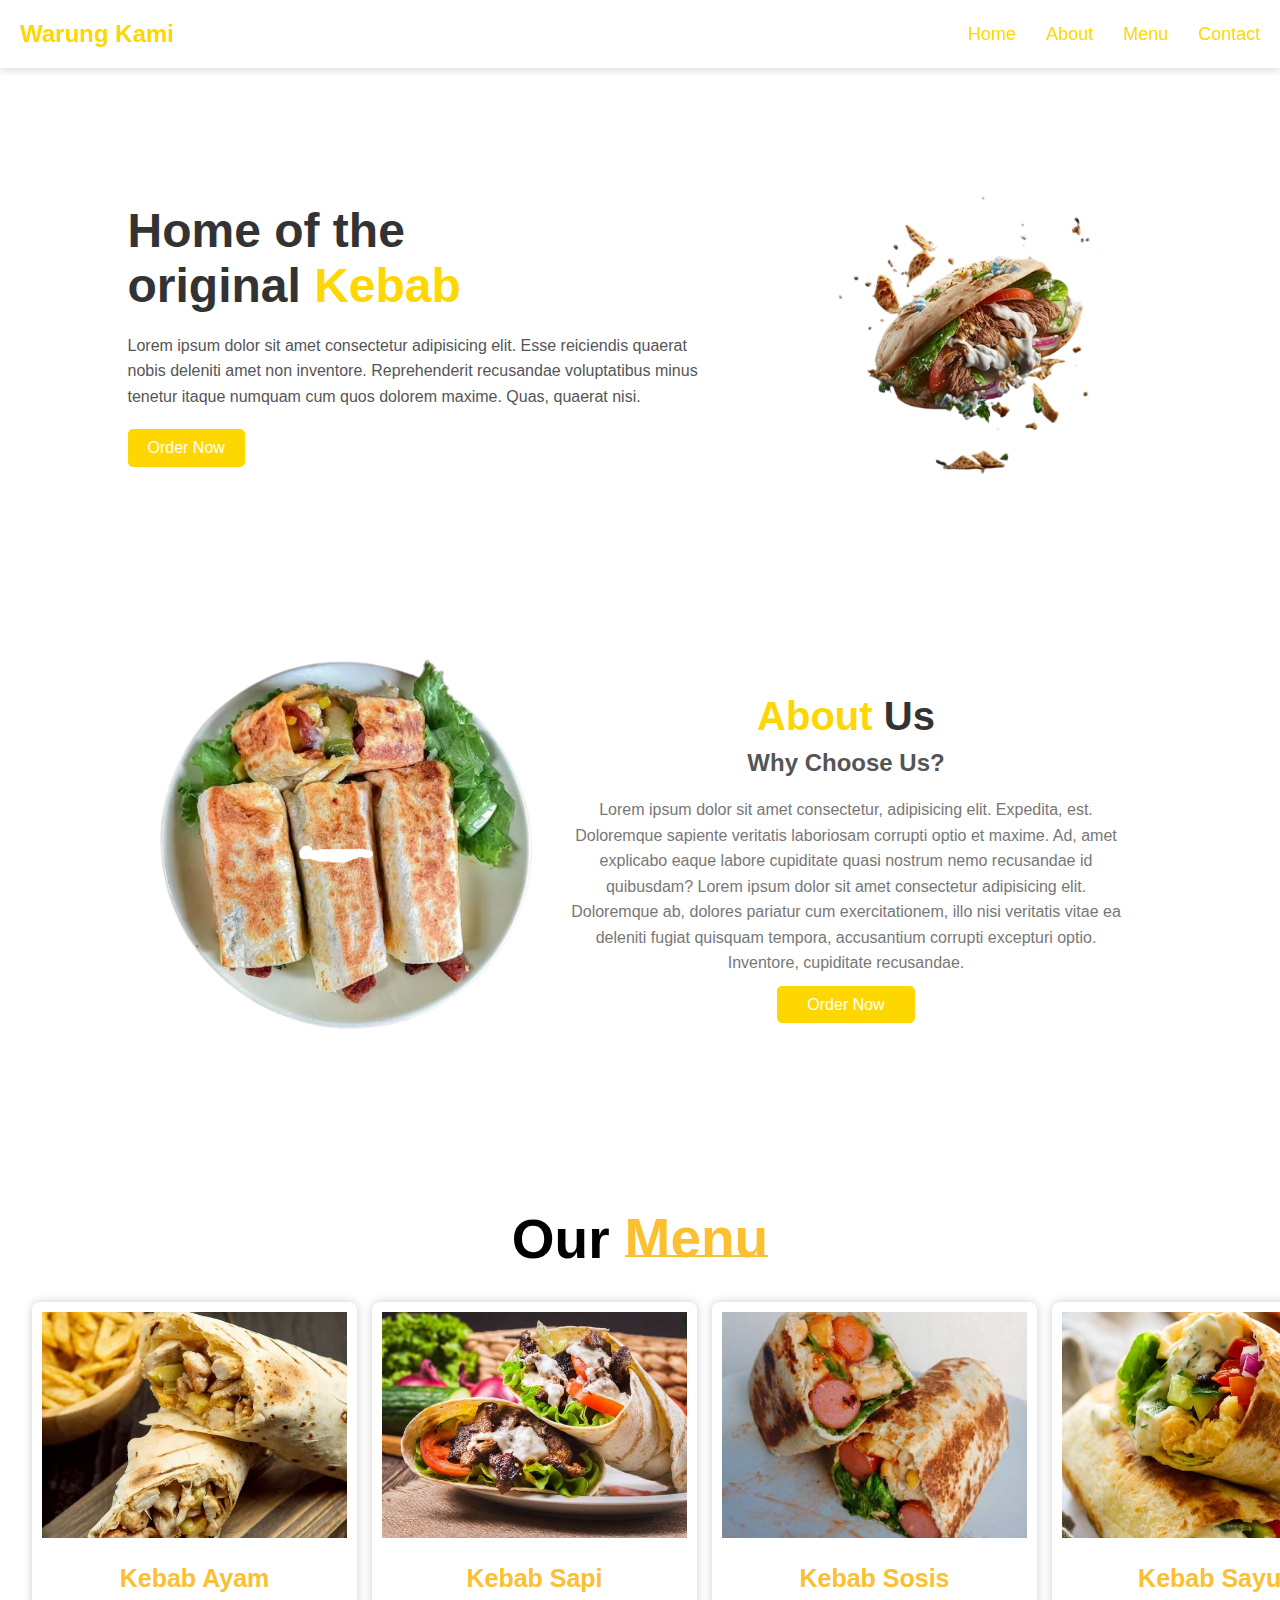
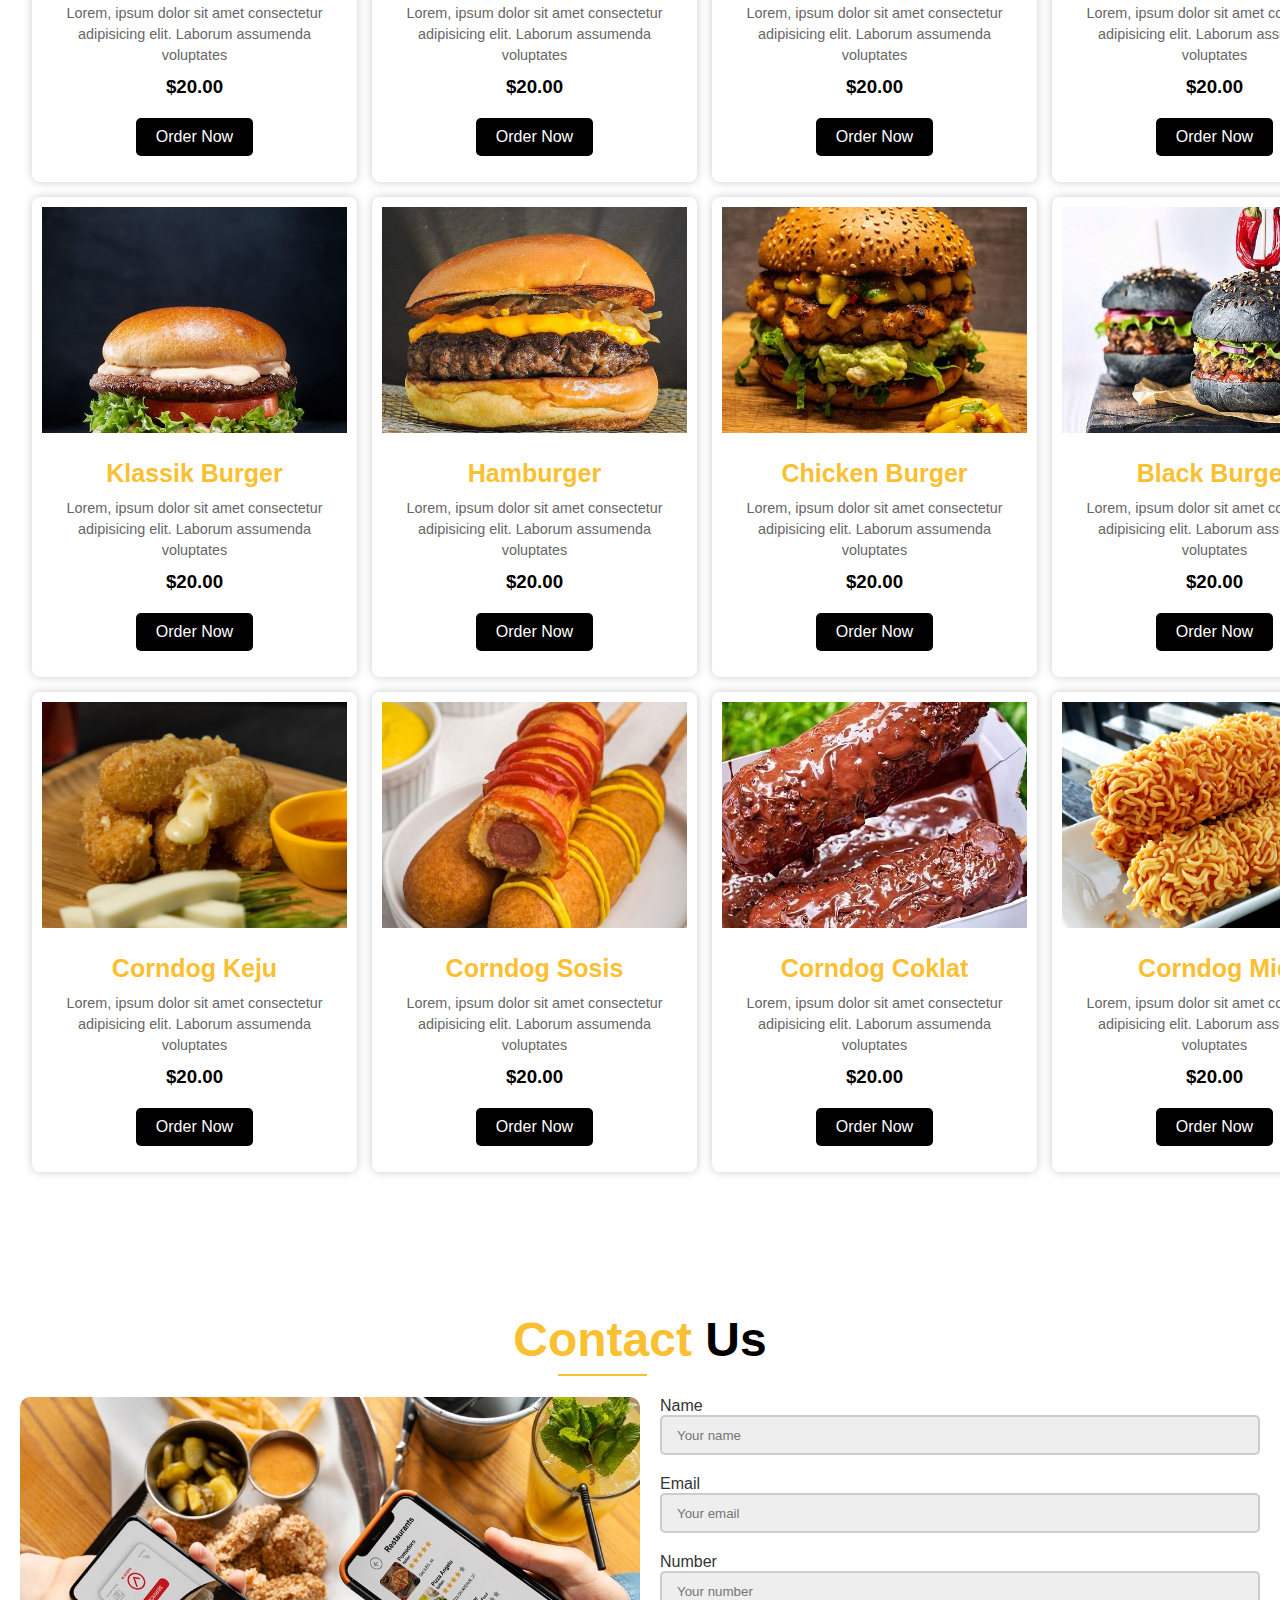
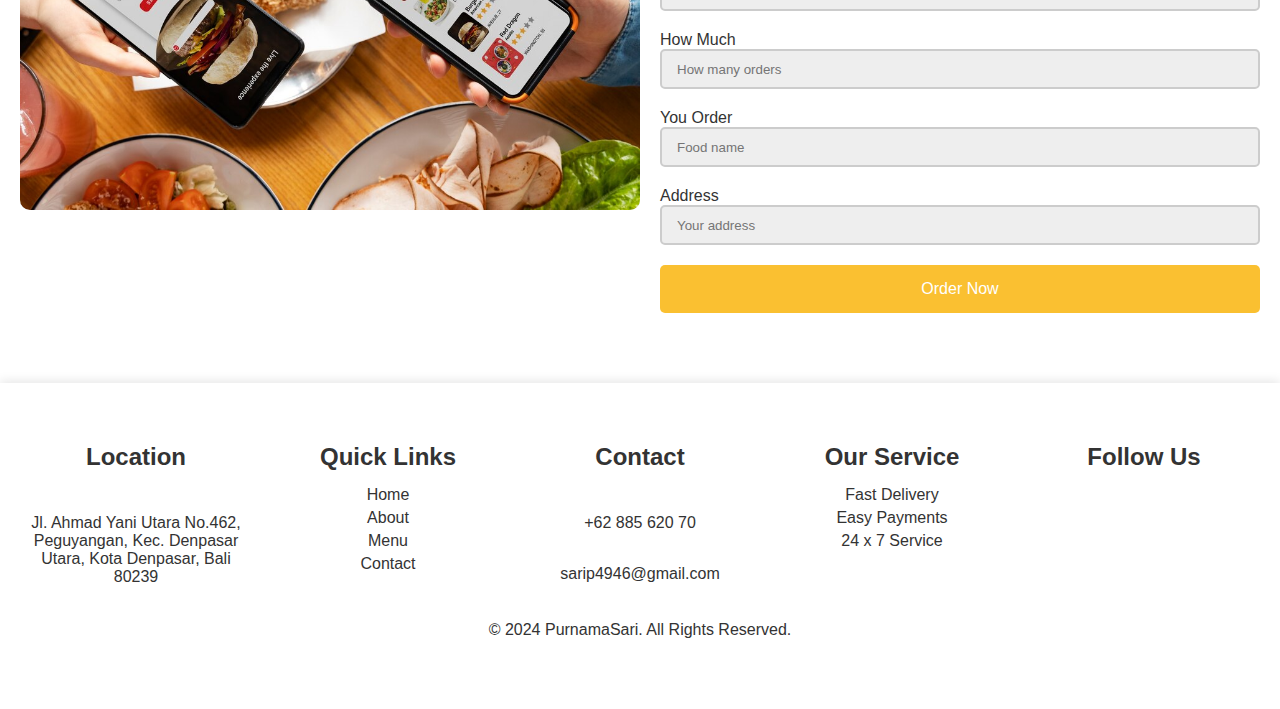
==== index.html @ 7ddaaf04 "first project koding akademi" ====
<!DOCTYPE html>
<html lang="en">
<head>
    <meta charset="UTF-8">
    <meta name="viewport" content="width=device-width, initial-scale=1.0">
    <title>Document</title>
    <link rel="stylesheet" href="https://cdnjs.cloudflare.com/ajax/libs/font-awesome/6.5.2/css/all.min.css" integrity="sha512-SnH5WK+bZxgPHs44uWIX+LLJAJ9/2PkPKZ5QiAj6Ta86w+fsb2TkcmfRyVX3pBnMFcV7oQPJkl9QevSCWr3W6A==" crossorigin="anonymous" referrerpolicy="no-referrer" />
    <link rel="stylesheet" href="style.css">
    <script defer src="script.js"></script>

</head>
<body>
        <nav class="navbar">
            <div class="logo">Warung Kami</div>
            <ul class="nav-links">
                <li><a href="#home">Home</a></li>
                <li><a href="#about">About</a></li>
                <li><a href="#menu">Menu</a></li>
                <li><a href="#contact">Contact</a></li>
            </ul>
            <div class="hamburger">
                <span class="bar"></span>
                <span class="bar"></span>
                <span class="bar"></span>
            </div>
        </nav>
    
        <!-- Section Home -->
        <div class="main" id="home">
            <div class="content">
                <h1>Home of the<br>original <span>Kebab</span></h1>
                <p>
                    Lorem ipsum dolor sit amet consectetur adipisicing elit. Esse reiciendis quaerat nobis 
                    deleniti amet non inventore. Reprehenderit recusandae voluptatibus minus tenetur itaque numquam 
                    cum quos dolorem maxime. Quas, quaerat nisi.
                </p>
                <div class="main_btn">
                    <a href="#order">Order Now</a>
                </div>
            </div>
            <div class="main_image">
                <img src="img/imghome.png" alt="Kebab">
            </div>
        </div>
    
<!-- Section About -->
<div class="about" id="about">
    <div class="about_main">
        <div class="image">
            <img src="img/imgabout.png" alt="About Image">
        </div>
        <div class="about_text">
            <h1><span>About</span> Us</h1>
            <h3>Why Choose Us?</h3>
            <p>
                Lorem ipsum dolor sit amet consectetur, adipisicing elit. Expedita, est. Doloremque 
                sapiente veritatis laboriosam corrupti optio et maxime. Ad, amet explicabo eaque labore 
                cupiditate quasi nostrum nemo recusandae id quibusdam? Lorem ipsum dolor sit amet 
                consectetur adipisicing elit. Doloremque ab, dolores pariatur cum exercitationem, illo nisi 
                veritatis vitae ea deleniti fugiat quisquam tempora, accusantium corrupti excepturi optio. 
                Inventore, cupiditate recusandae.
            </p>

            <a href="#order" class="about_btn">Order Now</a>
        </div>
    </div>
</div>

<!-- Menu -->
<div class="menu" id="menu">
    <h1>Our<span>Menu</span></h1>

    <div class="menu_box">
        <!-- Menu Card 1 -->
        <div class="menu_card">
            <div class="menu_image">
                <img src="img/kebab ayam.jpg" alt="Kebab Ayam">
            </div>
            <div class="small_card">
                <i class="fa-solid fa-heart"></i>
            </div>
            <div class="menu_info">
                <h2>Kebab Ayam</h2>
                <p>Lorem, ipsum dolor sit amet consectetur adipisicing elit. Laborum assumenda voluptates</p>
                <h3>$20.00</h3>
                <div class="menu_icon">
                    <i class="fa-solid fa-star"></i>
                    <i class="fa-solid fa-star"></i>
                    <i class="fa-solid fa-star"></i>
                    <i class="fa-solid fa-star"></i>
                    <i class="fa-solid fa-star-half-stroke"></i>
                </div>
                <a href="#" class="menu_btn">Order Now</a>
            </div>
        </div>

        <!-- Menu Card 2 -->
        <div class="menu_card">
            <div class="menu_image">
                <img src="img/kebab sapi.jpg" alt="Kebab Sapi">
            </div>
            <div class="small_card">
                <i class="fa-solid fa-heart"></i>
            </div>
            <div class="menu_info">
                <h2>Kebab Sapi</h2>
                <p>Lorem, ipsum dolor sit amet consectetur adipisicing elit. Laborum assumenda voluptates</p>
                <h3>$20.00</h3>
                <div class="menu_icon">
                    <i class="fa-solid fa-star"></i>
                    <i class="fa-solid fa-star"></i>
                    <i class="fa-solid fa-star"></i>
                    <i class="fa-solid fa-star"></i>
                    <i class="fa-solid fa-star-half-stroke"></i>
                </div>
                <a href="#" class="menu_btn">Order Now</a>
            </div>
        </div>

        <!-- Menu Card 3 -->
        <div class="menu_card">
            <div class="menu_image">
                <img src="img/kebab sosis.jpg" alt="Kebab Sosis">
            </div>
            <div class="small_card">
                <i class="fa-solid fa-heart"></i>
            </div>
            <div class="menu_info">
                <h2>Kebab Sosis</h2>
                <p>Lorem, ipsum dolor sit amet consectetur adipisicing elit. Laborum assumenda voluptates</p>
                <h3>$20.00</h3>
                <div class="menu_icon">
                    <i class="fa-solid fa-star"></i>
                    <i class="fa-solid fa-star"></i>
                    <i class="fa-solid fa-star"></i>
                    <i class="fa-solid fa-star"></i>
                    <i class="fa-solid fa-star-half-stroke"></i>
                </div>
                <a href="#" class="menu_btn">Order Now</a>
            </div>
        </div>

        <!-- Menu Card 4 -->
        <div class="menu_card">
            <div class="menu_image">
                <img src="img/kebab vegetarian.jpg" alt="Kebab Sayur">
            </div>
            <div class="small_card">
                <i class="fa-solid fa-heart"></i>
            </div>
            <div class="menu_info">
                <h2>Kebab Sayur</h2>
                <p>Lorem, ipsum dolor sit amet consectetur adipisicing elit. Laborum assumenda voluptates</p>
                <h3>$20.00</h3>
                <div class="menu_icon">
                    <i class="fa-solid fa-star"></i>
                    <i class="fa-solid fa-star"></i>
                    <i class="fa-solid fa-star"></i>
                    <i class="fa-solid fa-star"></i>
                    <i class="fa-solid fa-star-half-stroke"></i>
                </div>
                <a href="#" class="menu_btn">Order Now</a>
            </div>
        </div>

        <!-- Menu Card 5 -->
        <div class="menu_card">
            <div class="menu_image">
                <img src="img/klassik burger.jpg" alt="Klassik Burger">
            </div>
            <div class="small_card">
                <i class="fa-solid fa-heart"></i>
            </div>
            <div class="menu_info">
                <h2>Klassik Burger</h2>
                <p>Lorem, ipsum dolor sit amet consectetur adipisicing elit. Laborum assumenda voluptates</p>
                <h3>$20.00</h3>
                <div class="menu_icon">
                    <i class="fa-solid fa-star"></i>
                    <i class="fa-solid fa-star"></i>
                    <i class="fa-solid fa-star"></i>
                    <i class="fa-solid fa-star"></i>
                    <i class="fa-solid fa-star-half-stroke"></i>
                </div>
                <a href="#" class="menu_btn">Order Now</a>
            </div>
        </div>

        <!-- Menu Card 6 -->
        <div class="menu_card">
            <div class="menu_image">
                <img src="img/Hamburger.jpg" alt="Hamburger">
            </div>
            <div class="small_card">
                <i class="fa-solid fa-heart"></i>
            </div>
            <div class="menu_info">
                <h2>Hamburger</h2>
                <p>Lorem, ipsum dolor sit amet consectetur adipisicing elit. Laborum assumenda voluptates</p>
                <h3>$20.00</h3>
                <div class="menu_icon">
                    <i class="fa-solid fa-star"></i>
                    <i class="fa-solid fa-star"></i>
                    <i class="fa-solid fa-star"></i>
                    <i class="fa-solid fa-star"></i>
                    <i class="fa-solid fa-star-half-stroke"></i>
                </div>
                <a href="#" class="menu_btn">Order Now</a>
            </div>
        </div>

        <!-- Menu Card 7 -->
        <div class="menu_card">
            <div class="menu_image">
                <img src="img/chicken burger.jpg" alt="Chicken Burger">
            </div>
            <div class="small_card">
                <i class="fa-solid fa-heart"></i>
            </div>
            <div class="menu_info">
                <h2>Chicken Burger</h2>
                <p>Lorem, ipsum dolor sit amet consectetur adipisicing elit. Laborum assumenda voluptates</p>
                <h3>$20.00</h3>
                <div class="menu_icon">
                    <i class="fa-solid fa-star"></i>
                    <i class="fa-solid fa-star"></i>
                    <i class="fa-solid fa-star"></i>
                    <i class="fa-solid fa-star"></i>
                    <i class="fa-solid fa-star-half-stroke"></i>
                </div>
                <a href="#" class="menu_btn">Order Now</a>
            </div>
        </div>

        <!-- Menu Card 8 -->
        <div class="menu_card">
            <div class="menu_image">
                <img src="img/black burger.jpg" alt="Black Burger">
            </div>
            <div class="small_card">
                <i class="fa-solid fa-heart"></i>
            </div>
            <div class="menu_info">
                <h2>Black Burger</h2>
                <p>Lorem, ipsum dolor sit amet consectetur adipisicing elit. Laborum assumenda voluptates</p>
                <h3>$20.00</h3>
                <div class="menu_icon">
                    <i class="fa-solid fa-star"></i>
                    <i class="fa-solid fa-star"></i>
                    <i class="fa-solid fa-star"></i>
                    <i class="fa-solid fa-star"></i>
                    <i class="fa-solid fa-star-half-stroke"></i>
                </div>
                <a href="#" class="menu_btn">Order Now</a>
            </div>
        </div>

        <!-- Menu Card 9 -->
        <div class="menu_card">
            <div class="menu_image">
                <img src="img/corndog mozarella.jpg" alt="Corndog Keju">
            </div>
            <div class="small_card">
                <i class="fa-solid fa-heart"></i>
            </div>
            <div class="menu_info">
                <h2>Corndog Keju</h2>
                <p>Lorem, ipsum dolor sit amet consectetur adipisicing elit. Laborum assumenda voluptates</p>
                <h3>$20.00</h3>
                <div class="menu_icon">
                    <i class="fa-solid fa-star"></i>
                    <i class="fa-solid fa-star"></i>
                    <i class="fa-solid fa-star"></i>
                    <i class="fa-solid fa-star"></i>
                    <i class="fa-solid fa-star-half-stroke"></i>
                </div>
                <a href="#" class="menu_btn">Order Now</a>
            </div>
        </div>

        <!-- Menu Card 10 -->
        <div class="menu_card">
            <div class="menu_image">
                <img src="img/corndog sosis.jpg" alt="Corndog Sosis">
            </div>
            <div class="small_card">
                <i class="fa-solid fa-heart"></i>
            </div>
            <div class="menu_info">
                <h2>Corndog Sosis</h2>
                <p>Lorem, ipsum dolor sit amet consectetur adipisicing elit. Laborum assumenda voluptates</p>
                <h3>$20.00</h3>
                <div class="menu_icon">
                    <i class="fa-solid fa-star"></i>
                    <i class="fa-solid fa-star"></i>
                    <i class="fa-solid fa-star"></i>
                    <i class="fa-solid fa-star"></i>
                    <i class="fa-solid fa-star-half-stroke"></i>
                </div>
                <a href="#" class="menu_btn">Order Now</a>
            </div>
        </div>

        <!-- Menu Card 11 -->
        <div class="menu_card">
            <div class="menu_image">
                <img src="img/corndog cokelat.jpg" alt="Corndog Coklat">
            </div>
            <div class="small_card">
                <i class="fa-solid fa-heart"></i>
            </div>
            <div class="menu_info">
                <h2>Corndog Coklat</h2>
                <p>Lorem, ipsum dolor sit amet consectetur adipisicing elit. Laborum assumenda voluptates</p>
                <h3>$20.00</h3>
                <div class="menu_icon">
                    <i class="fa-solid fa-star"></i>
                    <i class="fa-solid fa-star"></i>
                    <i class="fa-solid fa-star"></i>
                    <i class="fa-solid fa-star"></i>
                    <i class="fa-solid fa-star-half-stroke"></i>
                </div>
                <a href="#" class="menu_btn">Order Now</a>
            </div>
        </div>

        <!-- Menu Card 12 -->
        <div class="menu_card">
            <div class="menu_image">
                <img src="img/corndog mie.jpg" alt="Corndog Mie">
            </div>
            <div class="small_card">
                <i class="fa-solid fa-heart"></i>
            </div>
            <div class="menu_info">
                <h2>Corndog Mie</h2>
                <p>Lorem, ipsum dolor sit amet consectetur adipisicing elit. Laborum assumenda voluptates</p>
                <h3>$20.00</h3>
                <div class="menu_icon">
                    <i class="fa-solid fa-star"></i>
                    <i class="fa-solid fa-star"></i>
                    <i class="fa-solid fa-star"></i>
                    <i class="fa-solid fa-star"></i>
                    <i class="fa-solid fa-star-half-stroke"></i>
                </div>
                <a href="#" class="menu_btn">Order Now</a>
            </div>
        </div>
    </div>
</div>

<!-- Contact -->
<div class="contact" id="contact">
    <h1><span>Contact</span> Us</h1>

    <div class="contact_main">
        <div class="contact_image">
            <img src="img/bg2.jpg" alt="Contact Image">
        </div>

        <form action="#">
            <div class="input">
                <p>Name</p>
                <input type="text" placeholder="Your name">
            </div>

            <div class="input">
                <p>Email</p>
                <input type="email" placeholder="Your email">
            </div>

            <div class="input">
                <p>Number</p>
                <input type="text" placeholder="Your number">
            </div>

            <div class="input">
                <p>How Much</p>
                <input type="number" placeholder="How many orders">
            </div>

            <div class="input">
                <p>You Order</p>
                <input type="text" placeholder="Food name">
            </div>

            <div class="input">
                <p>Address</p>
                <input type="text" placeholder="Your address">
            </div>

            <button type="submit" class="contact_btn">Order Now</button>
        </form>
    </div>
</div>
<footer>
    <div class="footer_main">
        <div class="footer_tag">
            <h2>Location</h2>
            <i class="fa-solid fa-location-dot"></i>
            <p>Jl. Ahmad Yani Utara No.462, Peguyangan, Kec. Denpasar Utara, Kota Denpasar, Bali 80239</p>
        </div>

        <div class="footer_tag">
            <h2>Quick Links</h2>
            <p><a href="#">Home</a></p>
            <p><a href="#">About</a></p>
            <p><a href="#">Menu</a></p>
            <p><a href="#">Contact</a></p>
        </div>

        <div class="footer_tag">
            <h2>Contact</h2>
            <i class="fa-solid fa-phone"></i>
            <p>+62 885 620 70</p>
            <i class="fa-solid fa-envelope"></i>
            <p>sarip4946@gmail.com</p>
        </div>

        <div class="footer_tag">
            <h2>Our Service</h2>
            <p>Fast Delivery</p>
            <p>Easy Payments</p>
            <p>24 x 7 Service</p>
        </div>

        <div class="footer_tag">
            <h2>Follow Us</h2>
            <div class="social_icons">
                <a href="#" aria-label="Facebook"><i class="fa-brands fa-facebook-f"></i></a>
                <a href="#" aria-label="Twitter"><i class="fa-brands fa-twitter"></i></a>
                <a href="#" aria-label="Instagram"><i class="fa-brands fa-instagram"></i></a>
                <a href="#" aria-label="LinkedIn"><i class="fa-brands fa-linkedin-in"></i></a>
            </div>
        </div>
    </div>

    <div class="copyrightText">
        <p>&copy; 2024 PurnamaSari. All Rights Reserved.</p>
    </div>
</footer>



</body>
</html>
---- style.css ----
* {
    margin: 0;
    padding: 0;
    box-sizing: border-box;
}

body {
    font-family: Arial, sans-serif;
    background-color: #f4f4f4;
}

/* Sticky Navbar */
.navbar {
    background-color: white;
    padding: 20px;
    display: flex;
    justify-content: space-between;
    align-items: center;
    box-shadow: 0 4px 6px rgba(0, 0, 0, 0.1);
    position: sticky;
    top: 0;
    z-index: 1000;
}

/* Logo */
.logo {
    font-size: 24px;
    font-weight: bold;
    color: #FFD700;
}

/* Navbar Links */
.nav-links {
    list-style: none;
    display: flex;
    gap: 30px;
    transition: transform 0.3s ease-in-out;
}

.nav-links li {
    margin: 0;
}

.nav-links a {
    text-decoration: none;
    color: #FFD700;
    font-size: 18px;
    transition: color 0.3s;
}

.nav-links a:hover {
    color: #333;
}

/* Hamburger Menu */
.hamburger {
    display: none;
    flex-direction: column;
    cursor: pointer;
}

.bar {
    height: 3px;
    width: 25px;
    background-color: #FFD700;
    margin: 4px 0;
    transition: all 0.3s ease;
}

/* Responsive Navbar */
@media screen and (max-width: 768px) {
    .navbar {
        justify-content: space-between;
    }

    .nav-links {
        position: fixed; 
        top: 60px; 
        right: 0; 
        height: calc(100vh - 60px); 
        width: 100%;
        background-color: white;
        display: flex;
        flex-direction: column;
        align-items: center;
        justify-content: center;
        transform: translateX(100%); 
        z-index: 999;
    }

    .nav-links li {
        margin: 20px 0;
    }

    .nav-links.active {
        transform: translateX(0); 
    }

    .hamburger {
        display: flex;
    }

    .hamburger.active .bar:nth-child(2) {
        opacity: 0;
    }

    .hamburger.active .bar:nth-child(1) {
        transform: translateY(7px) rotate(45deg);
    }

    .hamburger.active .bar:nth-child(3) {
        transform: translateY(-7px) rotate(-45deg);
    }
}

/* Home Section Styles */
.main {
    display: flex;
    align-items: center;
    justify-content: space-around;
    padding: 90px;
    background-color: white;
}

.content {
    max-width: 600px;
}

.content h1 {
    font-size: 3rem;
    color: #333;
    margin-bottom: 20px;
}

.content span {
    color: #FFD700;
}

.content p {
    font-size: 1rem;
    color: #555;
    margin-bottom: 20px;
    line-height: 1.6;
}

.main_btn {
    display: flex;
    justify-content: flex-start;
    align-items: center;
}

.main_btn a {
    text-decoration: none;
    padding: 10px 20px;
    background-color: #FFD700;
    color: white;
    border-radius: 5px;
    transition: background-color 0.3s;
}

.main_btn a:hover {
    background-color: #e6b800;
}

.main_image img {
    width: 350px;
    height: auto;
}

/* Responsive Home */
@media screen and (max-width: 768px) {
    .main {
        flex-direction: column;
        text-align: center;
    }

    .content h1 {
        font-size: 2rem;
    }

    .main_image img {
        width: 100%;
        max-width: 400px;
    }

    .main_btn {
        justify-content: center;
    }
}

/* About Section Styles */
.about {
    background-color: white;
    padding: 50px 0;
    display: flex;
    flex-direction: column;
    align-items: center;
    text-align: center;
}

.about_main {
    display: flex;
    align-items: center;
    justify-content: space-around;
    width: 80%;
    max-width: 1200px;
    margin-bottom: 30px;
}

.about .image img {
    width: 400px;
    height: auto;
    border-radius: 10px;
}

.about_text {
    max-width: 600px;
    padding: 20px;
}

.about_text h1 {
    font-size: 2.5rem;
    color: #333;
    margin-bottom: 10px;
}

.about_text h1 span {
    color: #FFD700;
}

.about_text h3 {
    font-size: 1.5rem;
    color: #555;
    margin-bottom: 20px;
}

.about_text p {
    font-size: 1rem;
    color: #777;
    line-height: 1.6;
    margin-bottom: 20px; 
}

.about_btn {
    text-decoration: none;
    padding: 10px 30px;
    background-color: #FFD700;
    color: white;
    border-radius: 5px;
    transition: background-color 0.3s;
}

.about_btn:hover {
    background-color: #e6b800;
}

/* Responsive About Section */
@media screen and (max-width: 768px) {
    .about_main {
        flex-direction: column;
    }

    .about .image img {
        width: 100%;
        max-width: 300px;
        margin-bottom: 20px;
    }

    .about_text h1 {
        font-size: 2rem;
    }

    .about_text h3 {
        font-size: 1.2rem;
    }

    .about_text p {
        font-size: 0.9rem;
    }

    .about_btn {
        padding: 10px 20px;
    }
}

/* Bagian Menu */
.menu {
    padding: 70px 0;
    background-color: white;
}

.menu h1 {
    font-size: 55px;
    display: flex;
    align-items: center;
    justify-content: center;
    margin-bottom: 30px;
}

.menu h1 span {
    color: #fac031;
    margin-left: 15px;
    font-family: 'MV Boli', sans-serif;
}

.menu h1 span::after {
    content: '';
    width: 100%;
    height: 2px;
    background: #fac031;
    display: block;
    position: relative;
    bottom: 15px;
}

.menu_box {
    width: 95%;
    margin: 0 auto;
    display: grid;
    grid-template-columns: repeat(4, 1fr);
    grid-gap: 15px;
}

.menu_card {
    display: flex;
    flex-direction: column;
    justify-content: space-between; 
    width: 325px;
    height: 480px;
    padding: 10px;
    background-color: #fff;
    border-radius: 8px;
    overflow: hidden;
    box-shadow: 0 0 10px rgba(0, 0, 0, 0.2);
    position: relative;
    transition: transform 0.3s;
}

.menu_card:hover {
    transform: scale(1.05);
}

.menu_image {
    width: 100%;
    height: 245px;
    margin: 0 auto;
    overflow: hidden;
}

.menu_image img {
    width: 100%;
    height: 100%;
    object-fit: cover;
    object-position: center;
    transition: 0.3s;
}

.menu_image:hover img {
    transform: scale(1.1);
}

.small_card {
    position: absolute;
    top: 10px;
    right: 10px;
    background: rgba(255, 255, 255, 0.8);
    border-radius: 50%;
    padding: 5px;
    width: 45px;
    height: 45px;
    float: right;
    opacity: 0;
    transition: 0.3s;
}

.menu_card:hover .small_card {
    opacity: 1;
}

.small_card i {
    font-size: 25px;
    display: flex;
    align-items: center;
    justify-content: center;
    line-height: 50px;
    color: #000;
    cursor: pointer;
    text-shadow: 0 0 6px #000;
    transition: 0.2s;
}

.small_card i:hover {
    color: #fac031;
}

.menu_info {
    padding: 1rem;
    text-align: center;
}

.menu_info h2 {
    font-size: 25px;
    color: #fac031;
    margin: 10px auto;
}

.menu_info p {
    font-size: 0.9rem;
    color: #666;
    margin-top: 8px;
    line-height: 21px;
}

.menu_info h3 {
    margin-top: 10px;
}

.menu_icon {
    color: #fac031;
    text-align: center;
    margin: 10px 0;
}

/* Tombol Order Now */
.menu_btn {
    display: inline-block;
    text-decoration: none;
    color: white;
    background: #000;
    padding: 10px 20px; 
    margin-top: 10px;
    border-radius: 5px;
    transition: 0.3s;
    font-size: 16px; 
    text-align: center; 
}

.menu_btn:hover {
    background-color: #e6b800;
}

/* Responsive Menu */
@media (max-width: 1200px) {
    .menu_box {
        grid-template-columns: repeat(3, 1fr);
    }
}

@media (max-width: 900px) {
    .menu_box {
        grid-template-columns: repeat(2, 1fr);
    }
}

@media (max-width: 600px) {
    .menu_box {
        grid-template-columns: 1fr;
    }

    .menu_card {
        width: 100%;
    }

    .menu_btn {
        padding: 8px 15px;
        font-size: 14px;
    }
}


/* Contact */
.contact {
    width: 100%;
    padding: 70px 20px;
    background-color: white; 
    color: #000;
}

.contact h1 {
    text-align: center;
    font-size: 3rem;
    margin-bottom: 30px;
}

.contact h1 span {
    color: #fac031;
    font-family: 'MV Boli', sans-serif;
    position: relative;
}

.contact h1 span::after {
    content: '';
    width: 50%;
    height: 2px;
    background: #fac031;
    display: block;
    position: absolute;
    bottom: -10px; 
    left: 25%; 
}

.contact .contact_main {
    display: flex;
    flex-direction: row;
    align-items: flex-start;
    justify-content: center;
    gap: 20px;
    text-align: left;
    flex-wrap: wrap;
}

.contact .contact_image {
    flex: 1;
    max-width: 100%;
    display: flex;
    justify-content: center;
}

.contact .contact_image img {
    max-width: 100%;
    height: auto;
    border-radius: 10px;
}

.contact form {
    flex: 1;
    display: flex;
    flex-direction: column;
    gap: 20px;
    width: 100%;
    max-width: 600px;
}

.contact .input p {
    margin: 0;
    font-size: 1rem;
    color: #333;
}

.contact .input input {
    width: 100%;
    height: 40px;
    padding: 0 15px;
    border: 2px solid #cccccc;
    background: #eeeeee;
    outline: none;
    border-radius: 5px;
}

.contact .input input:focus {
    border: 2px solid #fac031;
}

.contact .contact_btn {
    padding: 15px;
    background: #fac031;
    color: white;
    width: 100%;
    text-align: center;
    text-decoration: none;
    border: none;
    border-radius: 5px;
    cursor: pointer;
    font-size: 1rem;
    transition: background 0.3s;
}

.contact .contact_btn:hover {
    background: #e0a200;
}

/* Responsive */
@media (max-width: 768px) {
    .contact h1 {
        font-size: 2.5rem;
    }

    .contact .contact_main {
        flex-direction: column;
        align-items: center;
    }

    .contact .contact_image img {
        max-width: 90%;
    }

    .contact .input input {
        font-size: 0.9rem;
    }

    .contact .contact_btn {
        font-size: 0.9rem;
        padding: 12px;
    }
}


footer {
    width: 100%;
    background: white;
    padding: 50px 20px;
    color: #333;
    box-shadow: 0 -2px 10px rgba(0, 0, 0, 0.1);
}

footer .footer_main {
    display: grid;
    grid-template-columns: repeat(1, 1fr);
    gap: 20px;
    text-align: center;
}

footer .footer_main .footer_tag {
    padding: 10px;
}

footer .footer_main .footer_tag h2 {
    color: #333;
    font-size: 24px;
    margin-bottom: 15px;
}

footer .footer_main .footer_tag p {
    margin: 5px 0;
    font-size: 16px;
}

footer .footer_main .footer_tag a {
    color: #333;
    text-decoration: none;
}

footer .footer_main .footer_tag a:hover {
    color: #fac031;
}

footer .footer_main .footer_tag i {
    margin: 0 5px;
    font-size: 20px;
}

footer .footer_main .footer_tag .social_icons {
    display: flex;
    justify-content: center;
    gap: 10px;
}

footer .footer_main .footer_tag .social_icons a {
    color: #333;
    font-size: 20px;
    transition: color 0.3s;
}

footer .footer_main .footer_tag .social_icons a:hover {
    color: #fac031;
}

.copyrightText {
    text-align: center;
    padding: 20px;
    color: #333;
    font-size: 16px;
}

@media (min-width: 768px) {
    footer .footer_main {
        grid-template-columns: repeat(2, 1fr);
    }
}

@media (min-width: 992px) {
    footer .footer_main {
        grid-template-columns: repeat(5, 1fr);
    }
}
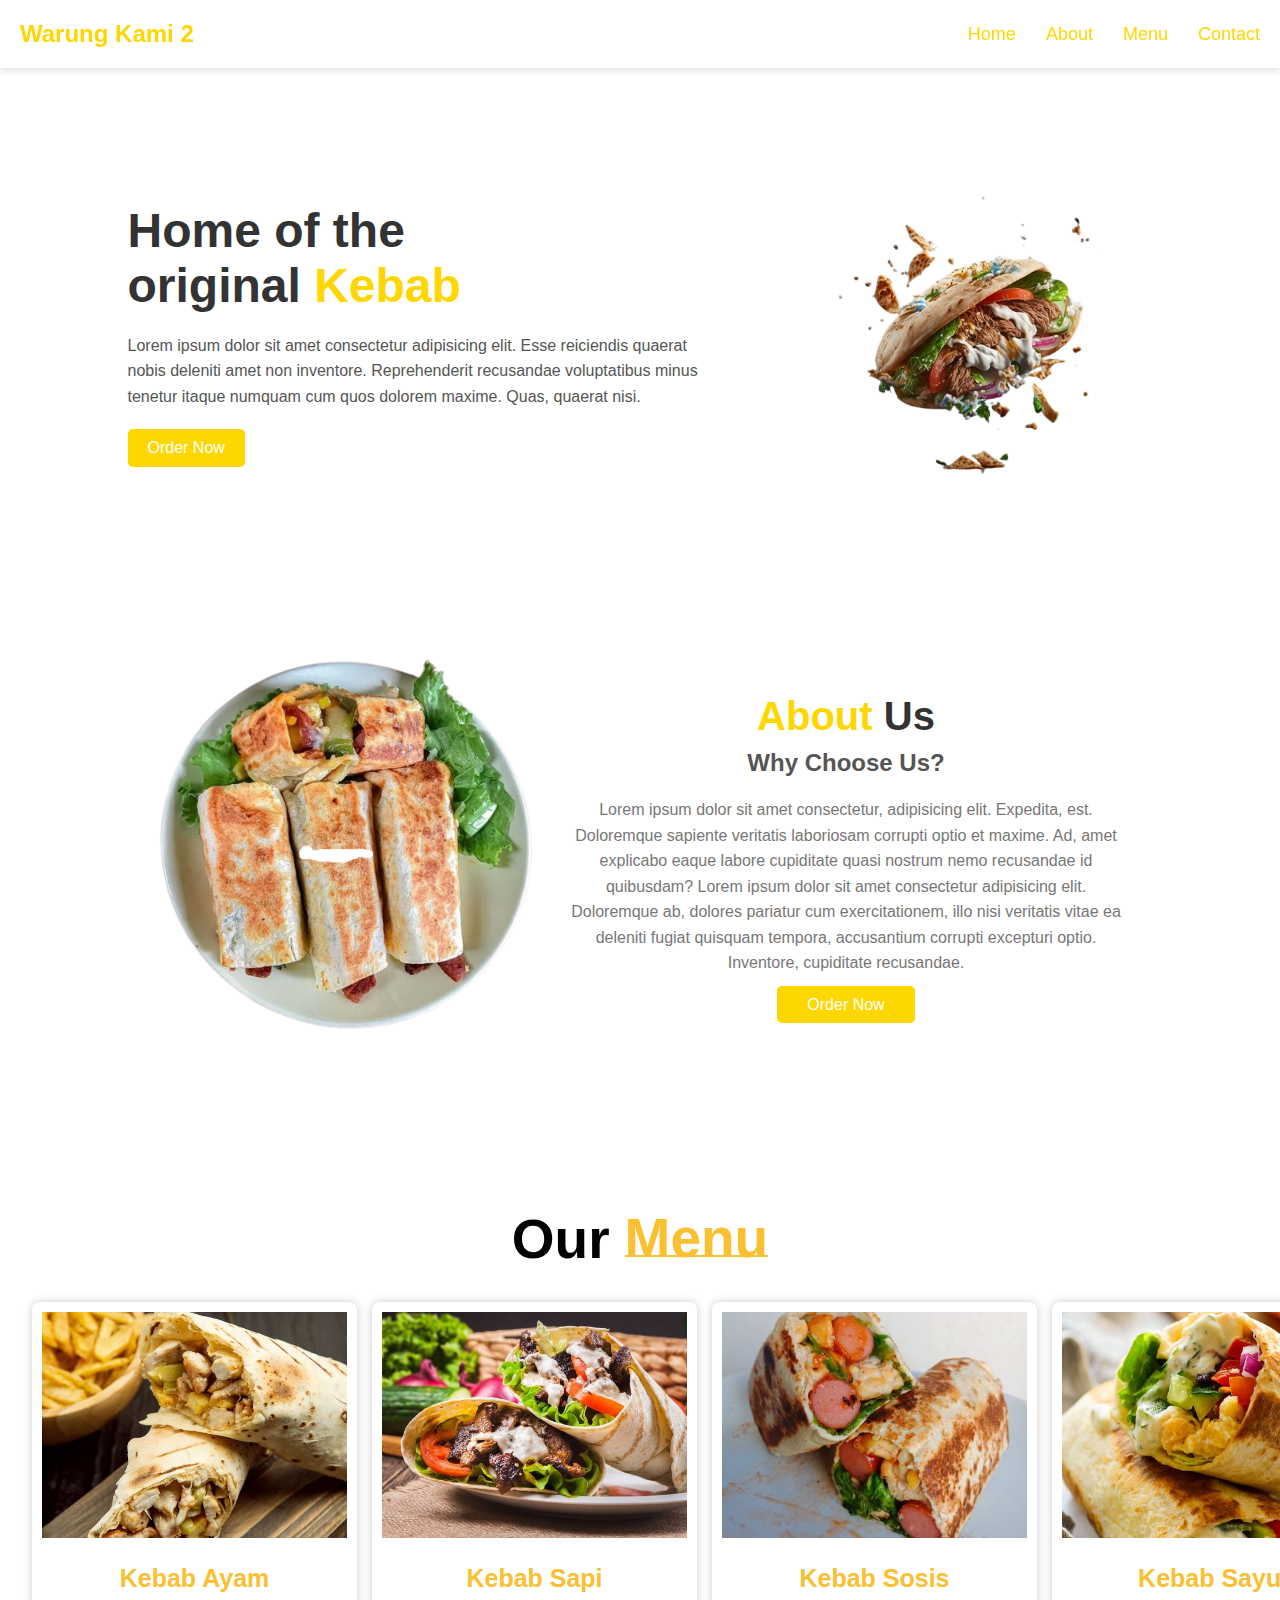
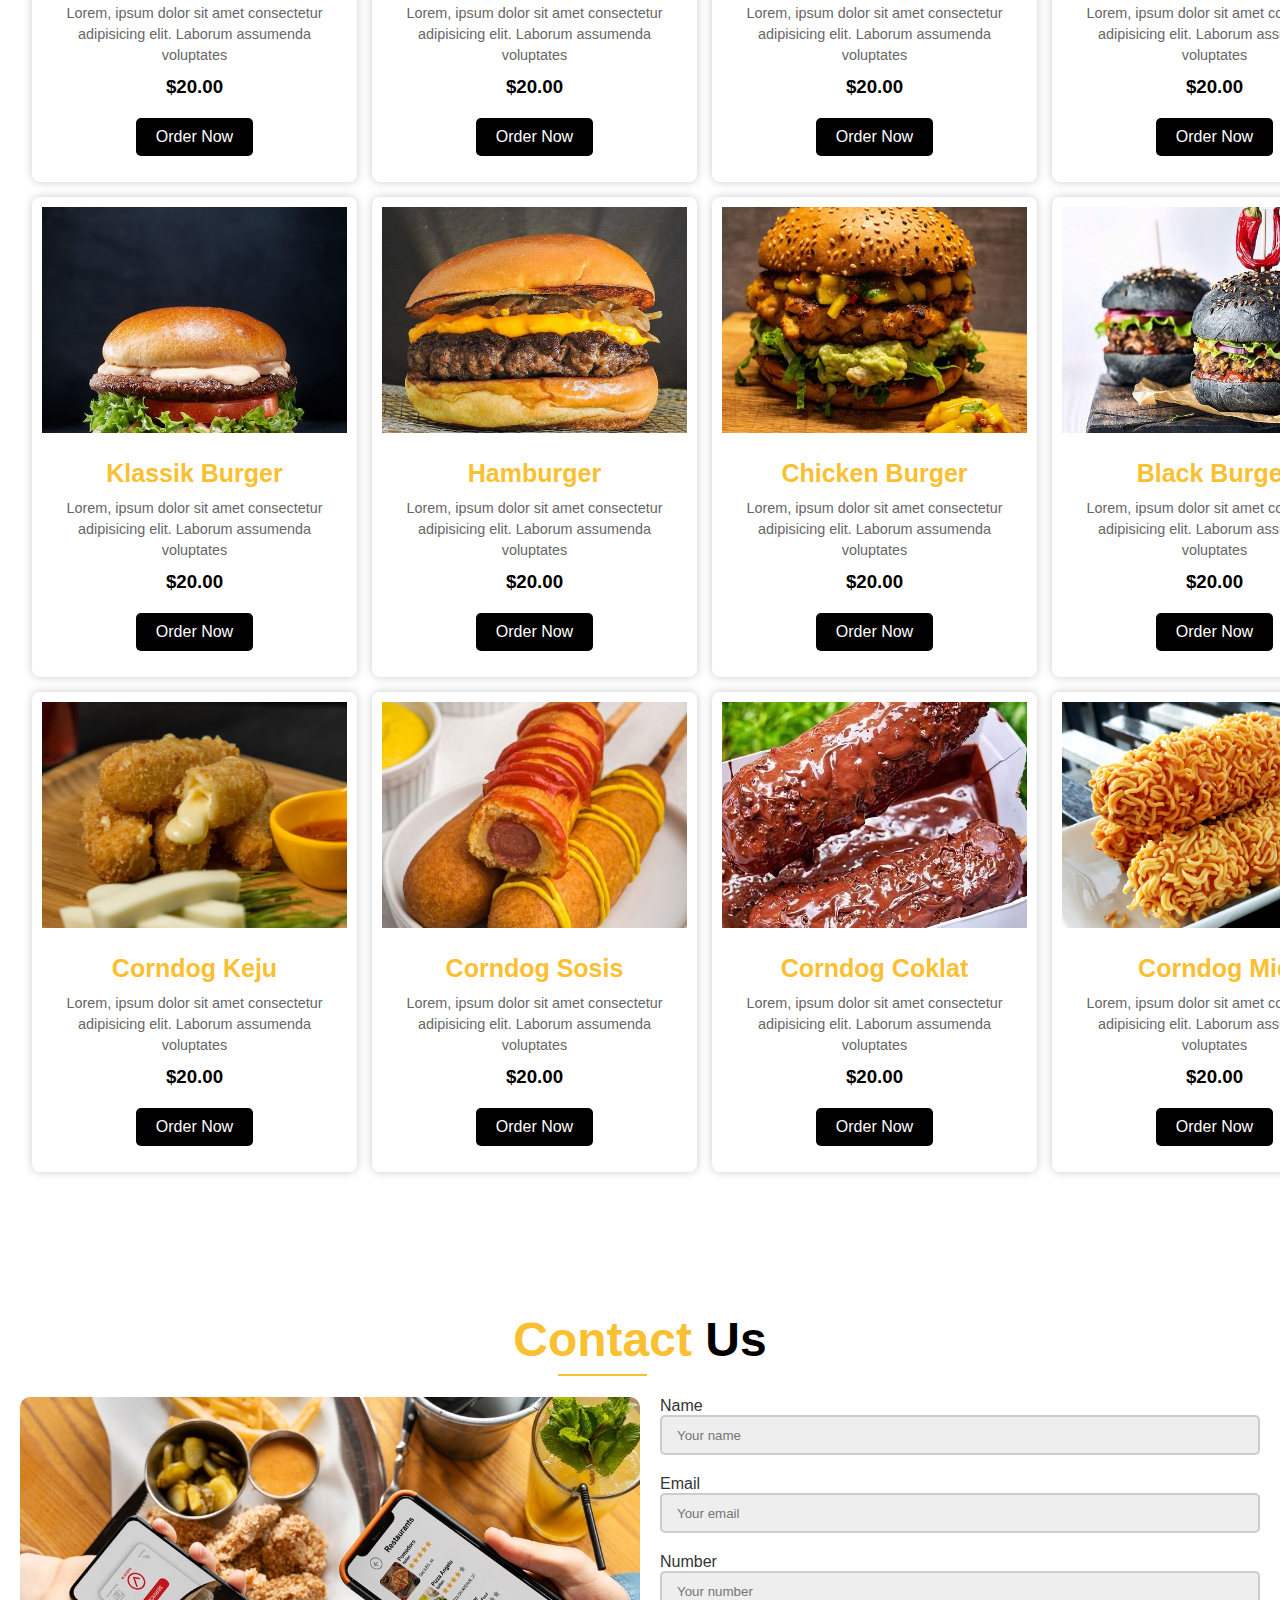
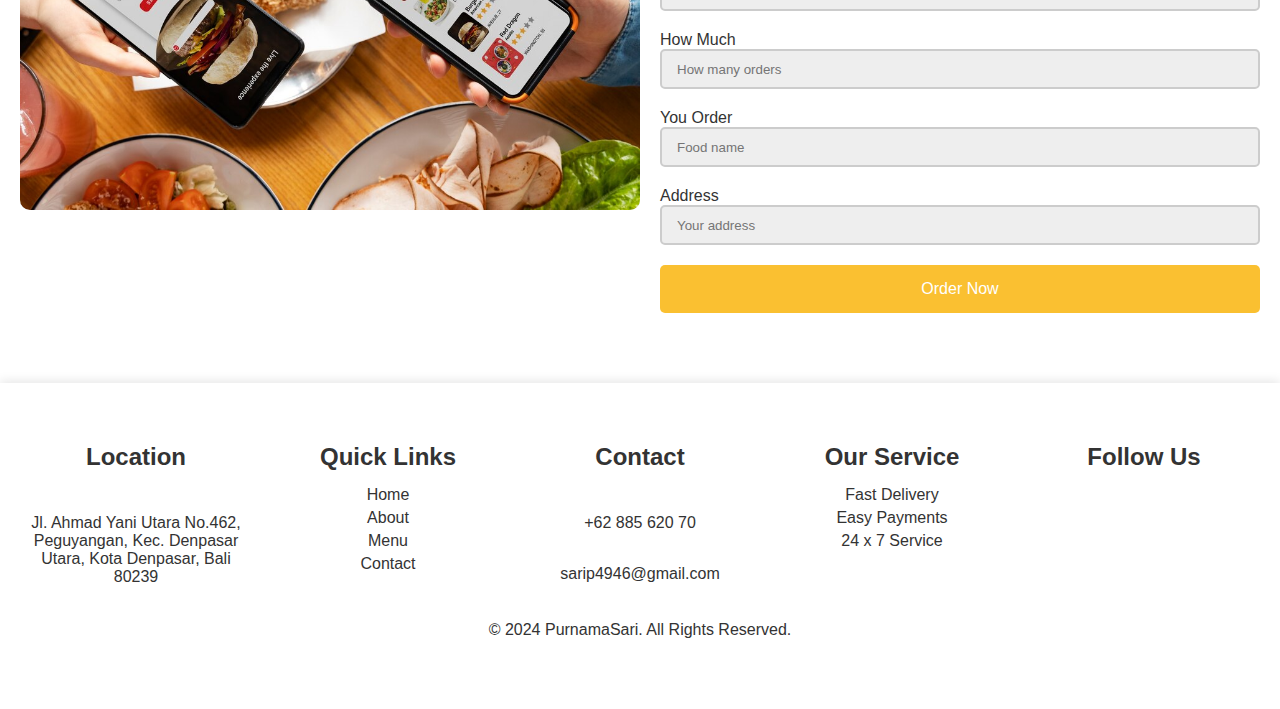
==== commit c258e599: "update" ====
--- a/index.html
+++ b/index.html
@@ -11,7 +11,7 @@
 </head>
 <body>
         <nav class="navbar">
-            <div class="logo">Warung Kami</div>
+            <div class="logo">Warung Kami 2</div>
             <ul class="nav-links">
                 <li><a href="#home">Home</a></li>
                 <li><a href="#about">About</a></li>
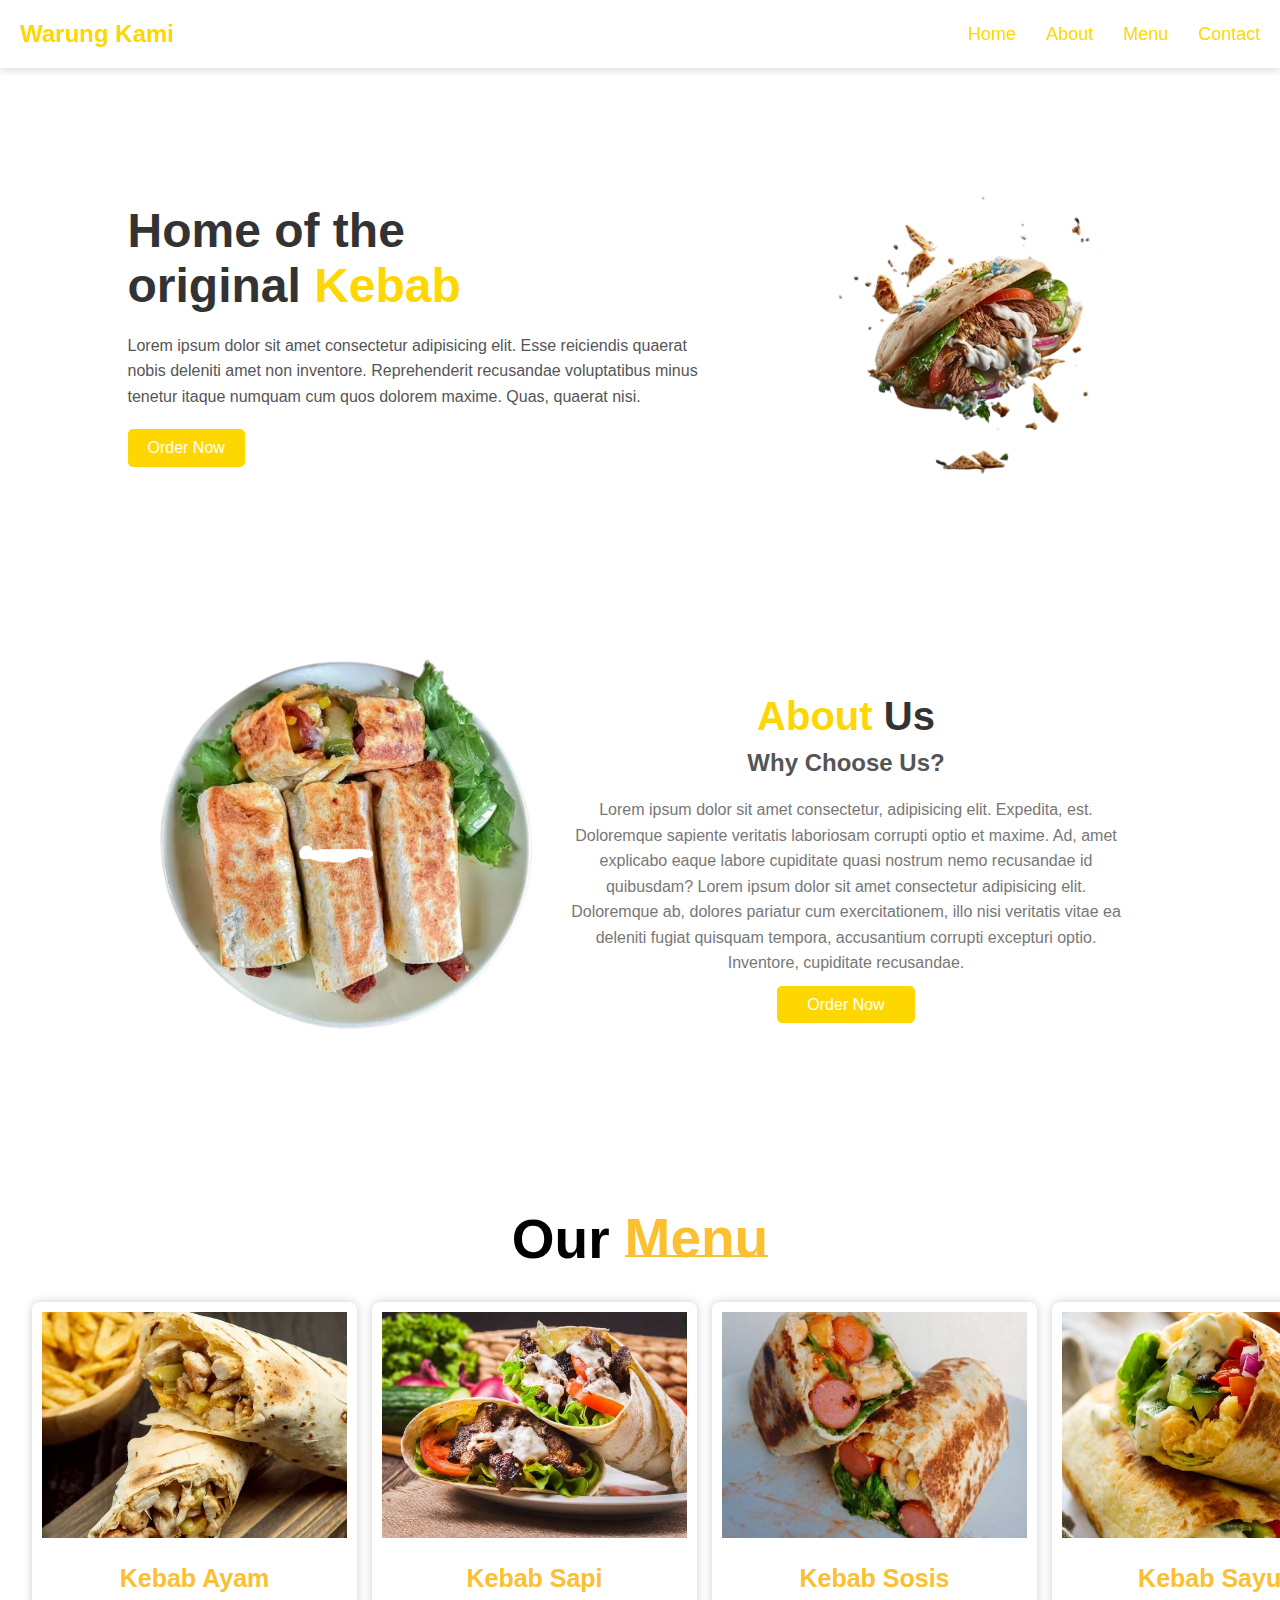
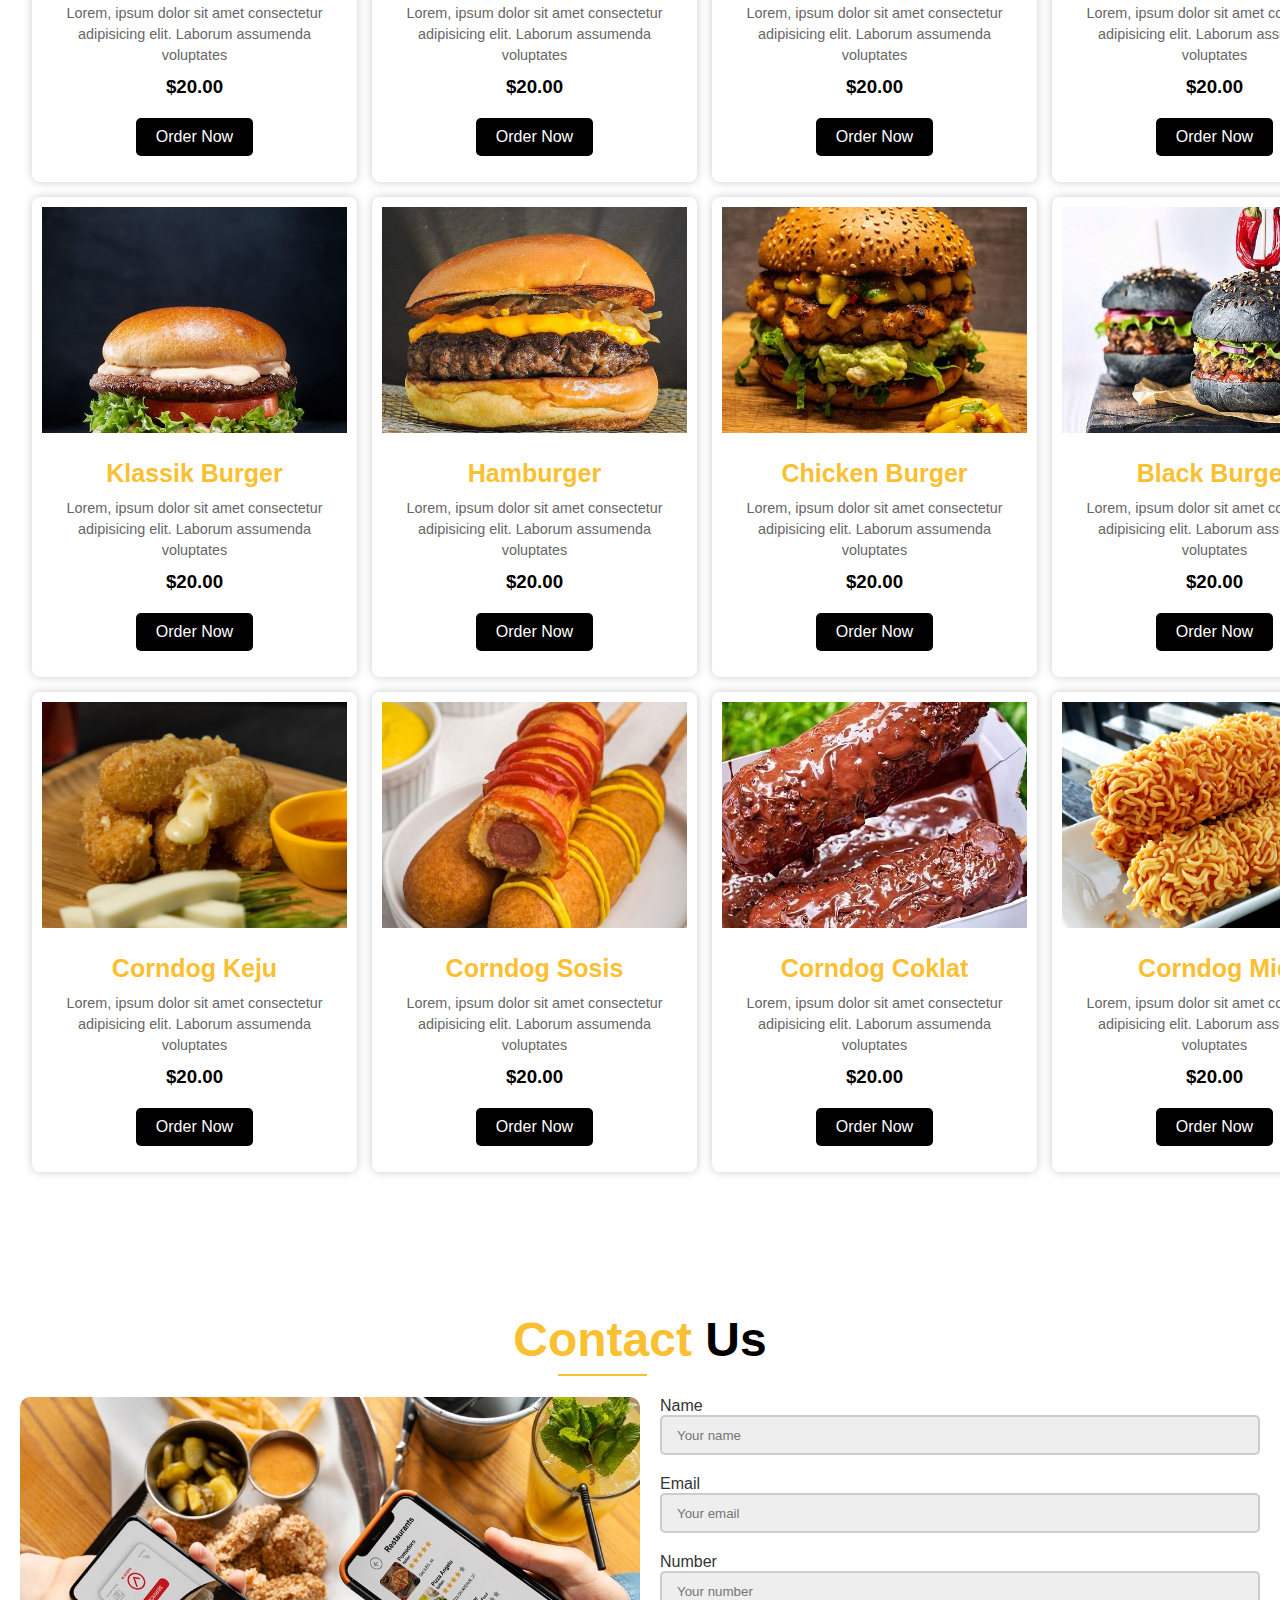
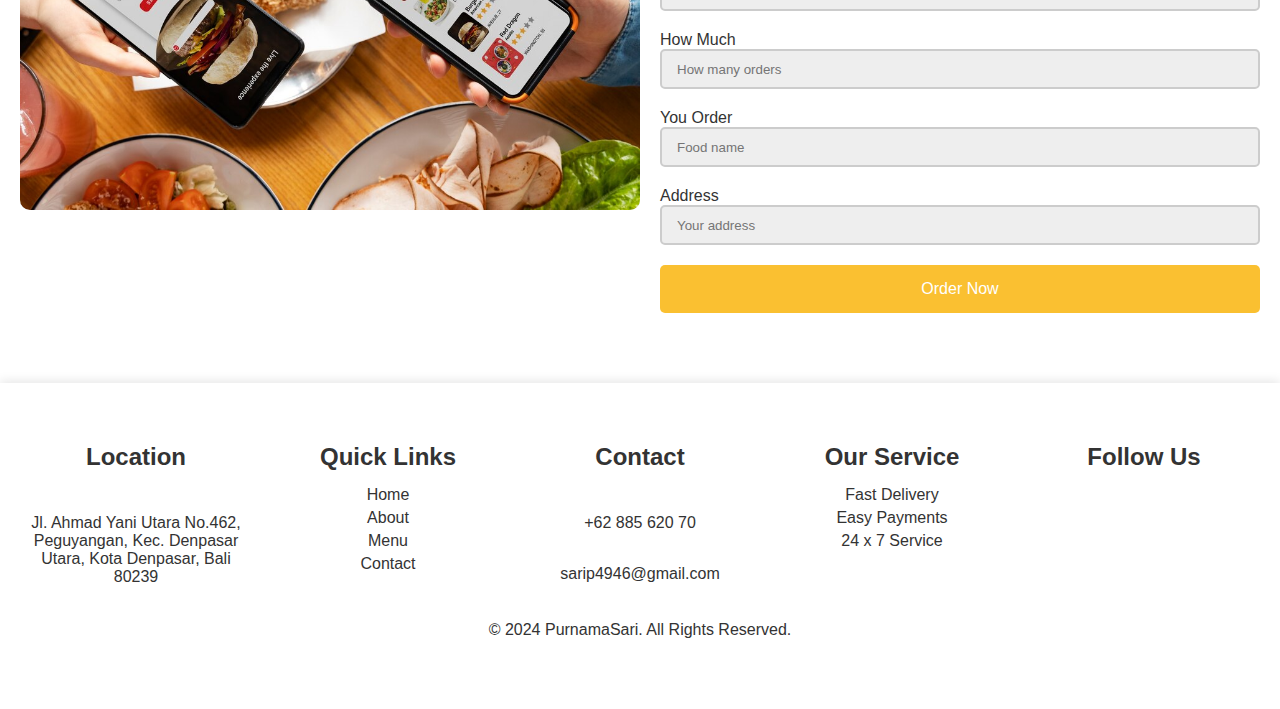
==== commit bdfc6df8: "first project koding akademi" ====
--- a/index.html
+++ b/index.html
@@ -11,7 +11,7 @@
 </head>
 <body>
         <nav class="navbar">
-            <div class="logo">Warung Kami 2</div>
+            <div class="logo">Warung Kami</div>
             <ul class="nav-links">
                 <li><a href="#home">Home</a></li>
                 <li><a href="#about">About</a></li>
